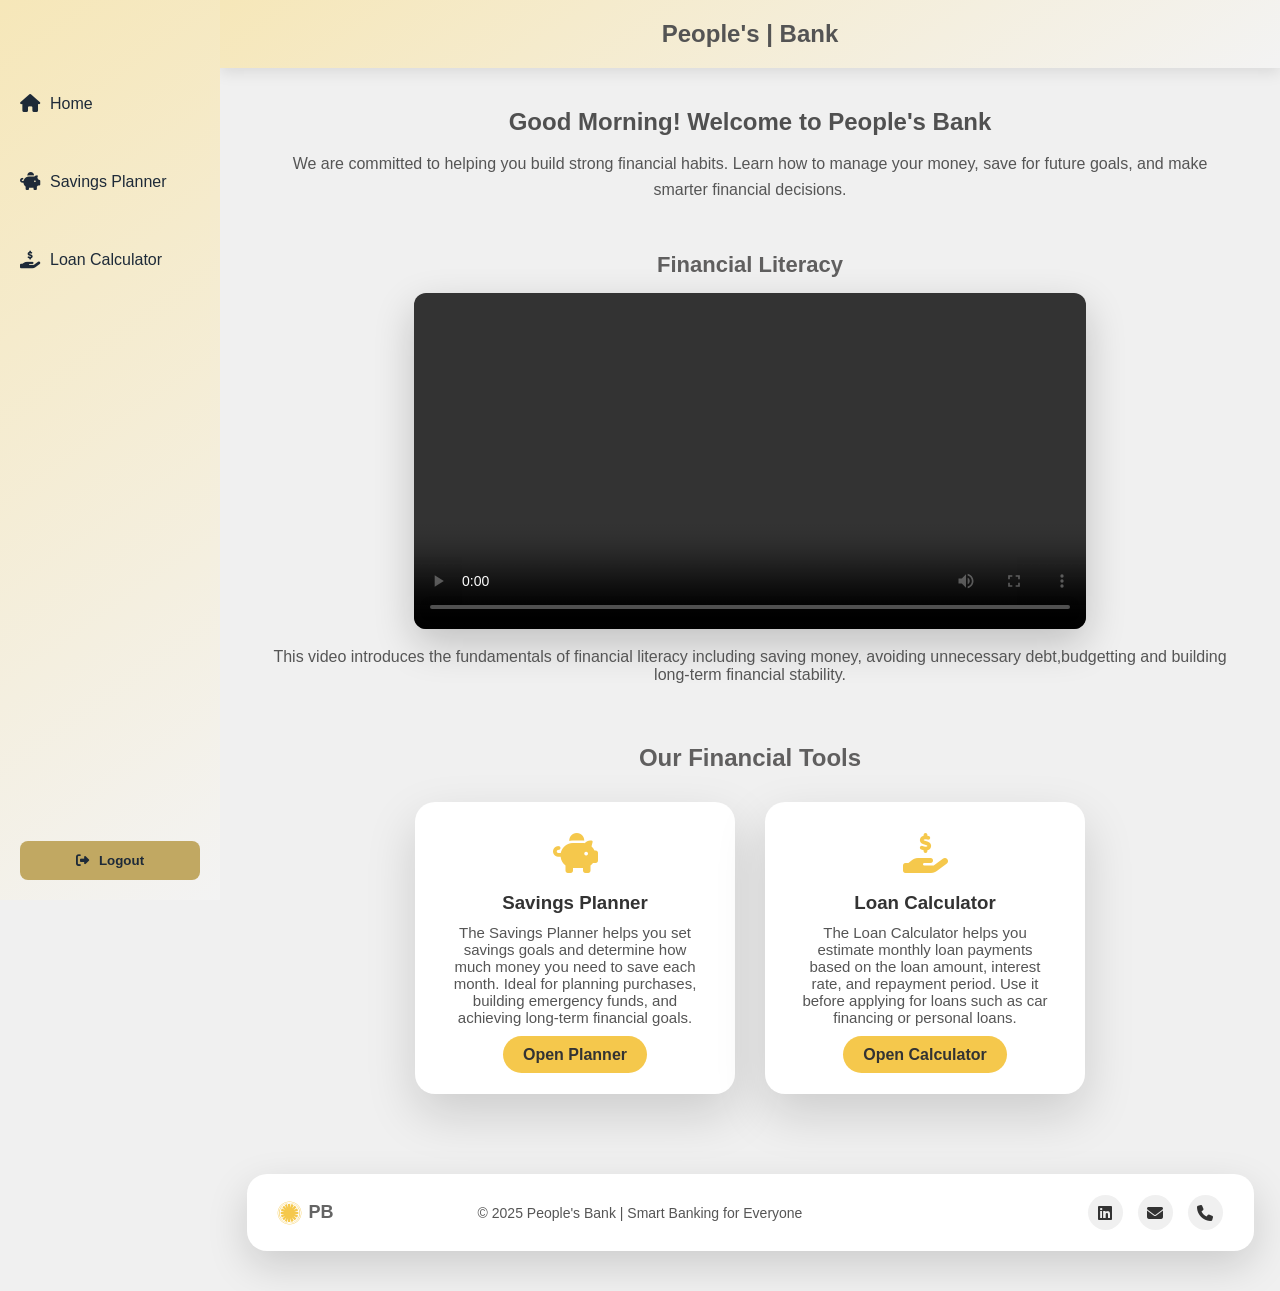
==== dashboard1.html @ 2eb97a6f "Added the welcome page of the system" ====
<!DOCTYPE html>
<html lang="en">

<head>
<meta charset="UTF-8">
<meta name="viewport" content="width=device-width, initial-scale=1.0">
<title>People's Bank Dashboard</title>

<!-- Font Awesome -->
<link rel="stylesheet" href="https://cdnjs.cloudflare.com/ajax/libs/font-awesome/6.5.0/css/all.min.css">

<!-- External CSS -->
<link rel="stylesheet" href="styles/dashboard.css">
</head>

<body>

<!-- FIXED MENU BUTTON -->
<button id="menuToggle" class="menu-btn">
    <i class="fa-solid fa-bars"></i>
</button>

<!-- SIDEBAR -->
<aside class="sidebar" id="sidebar">
    <nav class="sidebar-nav">
        <a href="dashboard1.html">
            <i class="fa-solid fa-house"></i> Home
        </a>
        <a href="savings.html">
            <i class="fa-solid fa-piggy-bank"></i> Savings Planner
        </a>
        <a href="loan.html">
            <i class="fa-solid fa-hand-holding-dollar"></i> Loan Calculator
        </a>
    </nav>

    <!-- LOGOUT BUTTON -->
    <div class="logout-container">
        <button id="logoutBtn">
            <i class="fa-solid fa-right-from-bracket"></i> Logout
        </button>
    </div>
</aside>

<!-- MAIN DASHBOARD CONTENT -->
<div class="dashboard-main">

    <!-- HEADER -->
    <header class="topbar">
        <div class="logo">
          
        </div>
        <h2 class="dashboard-title">People's | Bank</h2>
    </header>

    <main class="dashboard-container">

        <!-- WELCOME SECTION -->
        <section class="welcome-section">
            <h1 id="welcomeMessage">Welcome to People's Bank</h1>
            <p>
                We are committed to helping you build strong financial habits.
                Learn how to manage your money, save for future goals,
                and make smarter financial decisions.
            </p>
        </section>

        <!-- VIDEO SECTION -->
        <section class="video-section">
            <h2>Financial Literacy</h2>
            <div class="video-container">
            <video controls width="100%">
            <source src="The-Number-One-Rule-of-Money.mp4" type="video/mp4">
                Your browser does not support the video tag.
            </video>
            </div>
            <div class="video-description">
                <p>
                    This video introduces the fundamentals of financial literacy including
                    saving money, avoiding unnecessary debt,budgetting and building
                    long-term financial stability.
                </p>
            </div>
        </section>

        <!-- TOOL CARDS SECTION -->
        <section class="tools-section">
            <h2>Our Financial Tools</h2>
            <div class="tools-cards">

                <!-- SAVINGS CARD -->
                <div class="tool-card">
                    <div class="tool-icon">
                        <i class="fa-solid fa-piggy-bank"></i>
                    </div>
                    <h3>Savings Planner</h3>
                    <p>
                        The Savings Planner helps you set savings goals and determine
                        how much money you need to save each month. Ideal for planning purchases,
                        building emergency funds, and achieving long-term financial goals.
                    </p>
                    <a href="savings.html" class="tool-btn">Open Planner</a>
                </div>

                <!-- LOAN CARD -->
                <div class="tool-card">
                    <div class="tool-icon">
                        <i class="fa-solid fa-hand-holding-dollar"></i>
                    </div>
                    <h3>Loan Calculator</h3>
                    <p>
                        The Loan Calculator helps you estimate monthly loan payments
                        based on the loan amount, interest rate, and repayment period.
                        Use it before applying for loans such as car financing or personal loans.
                    </p>
                    <a href="loan.html" class="tool-btn">Open Calculator</a>
                </div>

            </div>
        </section>

    </main>

<footer class="footer-card">

    <div class="footer-content">

        <!-- LEFT -->
        <div class="footer-left">
            <i class="fa-brands fa-first-order-alt"></i>
            <span>PB</span>
        </div>

        <!-- CENTER -->
        <div class="footer-center">
            <p>© 2025 People's Bank | Smart Banking for Everyone</p>
        </div>

        <!-- RIGHT -->
        <div class="footer-right">

            <a href="#" class="icon">
                <i class="fa-brands fa-linkedin"></i>
            </a>

            <a href="#" class="icon">
                <i class="fa-solid fa-envelope"></i>
            </a>

            <a href="#" class="icon">
                <i class="fa-solid fa-phone"></i>
            </a>

        </div>

    </div>

</footer>

<!-- JS -->
<script src="scripts/dashboard.js"></script>
</body>
</html>
---- styles/dashboard.css ----
/* Reset & Base */
* {
    margin: 0;
    padding: 0;
    box-sizing: border-box;
    font-family: 'Segoe UI', Tahoma, Geneva, Verdana, sans-serif;
}

body {
    display: flex;
    min-height: 100vh;
    background: #f0f0f0; /* your preferred body background */
    color: #333;
}

/* ============================= */
/* SIDEBAR LOGOUT BUTTON */
/* ============================= */
.sidebar {
    position: fixed;
    left: 0;
    top: 0;
    width: 220px;
    height: 100%;
    background: linear-gradient(145deg, #f6e7b9, #f3f3f3); /* matches dashboard topbar */
    color: #1e2a38;
    padding-top: 50px;
    display: flex;
    flex-direction: column;
    justify-content: space-between;
    transition: transform 0.3s ease;
    z-index: 1000;
}

.sidebar-nav a {
    display: flex;
    align-items: center;
    padding: 15px 20px;
    color: #1e2a38;
    text-decoration: none;
    font-weight: 500;
    transition: background 0.3s, color 0.3s;
    margin-top:30px;
    margin-bottom:30px;
}

.sidebar-nav a i {
    margin-right: 10px;
    font-size: 18px;
}

.sidebar-nav a:hover {
    background-color: #f5c84c; /* gold hover to match tool cards */
    color: #1e2a38;
    border-radius: 8px;
}

/* Logout button container */
.logout-container {
    padding: 20px;
    text-align: center;
}

/* Logout button styling */
#logoutBtn {
    width: 100%;
    background-color: #c1a862;; /* matches tool buttons */
    color: #1e2a38;
    border: none;
    padding: 12px 0;
    border-radius: 8px;
    font-weight: bold;
    cursor: pointer;
    display: flex;
    align-items: center;
    justify-content: center;
    gap: 10px;
    transition: background 0.3s;
}

#logoutBtn:hover {
    background:#646464;
    color:#fff;
}

/* Menu Button */
.menu-btn {
    position: fixed;
    top: 15px;
    left: 15px;
    background:#646464;
    color: #fff;
    border: none;
    padding: 10px 12px;
    border-radius: 5px;
    cursor: pointer;
    z-index: 1100;
    display: none; /* show only on mobile */
}

.menu-btn i {
    font-size: 18px;
}

/* Dashboard Main Content */
.dashboard-main {
    margin-left: 220px;
    width: calc(100% - 220px);
    transition: margin-left 0.3s ease;
}

/* Topbar/Header */
.topbar {
    background: linear-gradient(145deg, #f6e7b9, #f3f3f3); /* your preferred gradient */
    padding: 20px;
    display: flex;
    align-items: center;
    justify-content: center;
    box-shadow: 0 4px 15px rgba(0,0,0,0.1);
    position: relative;
}

.topbar .logo {
    position: absolute;
    left: 25px;
    display: flex;
    align-items: center;
    gap: 8px;
    font-weight: 700;
}


.topbar .dashboard-title {
    font-size: 24px;
    color: #545454;
}

/* Main Content */
.dashboard-container {
    max-width: 1000px;
    margin: auto;
    padding: 40px 20px;
}

/* Welcome Section */
.welcome-section {
    text-align: center;
    margin-bottom: 50px;
}

.welcome-section h1 {
    margin-bottom: 15px;
    color: #505050;
}

.welcome-section p {
    font-size: 16px;
    line-height: 1.6;
    color: #555;
}

/* Video Section */
.video-section {
    text-align: center;
    margin-bottom: 60px;
}

.video-section h2 {
    font-size: 22px;
    margin-bottom: 15px;
    color: #605f5f;
}

.video-container video {
    width: 70%;
    height: 100%;
    border-radius: 12px;
    box-shadow: 0 15px 40px rgba(0,0,0,0.2);
}


.video-description {
    margin-top: 15px;
    color: #555;
}

/* Tool Cards */
.tools-section {
    text-align: center;
}

.tools-section h2 {
    margin-bottom: 30px;
    color: #605f5f;
}

.tools-cards {
    display: flex;
    gap: 30px;
    flex-wrap: wrap;
    justify-content: center;
}

.tool-card {
    background: white;
    width: 320px;
    padding: 30px;
    border-radius: 20px;
    box-shadow: 0 20px 50px rgba(0,0,0,0.15);
    transition: 0.3s;
}

.tool-card:hover {
    transform: translateY(-8px);
    box-shadow: 0 25px 60px rgba(0,0,0,0.2);
}

.tool-icon {
    font-size: 40px;
    color: #f5c84c;
    margin-bottom: 15px;
}

.tool-card h3 {
    margin-bottom: 10px;
    color: #333;
}

.tool-card p {
    font-size: 15px;
    color: #555;
    margin-bottom: 20px;
}

.tool-btn {
    background: #f5c84c;
    padding: 10px 20px;
    border-radius: 20px;
    text-decoration: none;
    color: #333;
    font-weight: 600;
    transition: 0.3s;
}

.tool-btn:hover {
    background: #e4b63d;
}


/* ================= FOOTER CARD ================= */

.footer-card {

    width: 95%;
    max-width: 1100px;

    background: #fff; /* white background */

    margin: 40px auto;
    padding: 20px 30px;

    border-radius: 20px;

    box-shadow: 0 15px 40px rgba(0,0,0,0.15);

}

/* FLEX CONTAINER */

.footer-content {
     display:flex;
    align-items: center;
    justify-content: space-between;
    padding: 1px;
}

/* LEFT */
.footer-left {
    display: flex;
    align-items: center;
    gap: 8px;
    font-weight: 700;
}

.footer-left i {
    font-size: 24px;
    color: #f5c84c;
}

.footer-left span {
    font-size: 18px;
    color: #646464;
}

/* CENTER */
.footer-center {
    position: absolute;
    left: 50%;
    transform: translateX(-50%);
    text-align: center;
    font-size: 14px;
    color: #555;
}

/* RIGHT */
.footer-right {
    display: flex;
    gap: 15px;
}

/* LOGO */

.footer-logo {

    display: flex;
    align-items: center;
    gap: 8px;

    font-weight: 700;
}

.footer-logo i {

    font-size: 24px;
    color: #f5c84c;
}

.footer-logo span {

    font-size: 18px;
    color: #646464;
}

/* TEXT */

.footer-text {

    text-align: center;
    flex: 1;

    font-size: 14px;
    color: #555;
}

/* ICONS */

.footer-icons {

    display: flex;
    gap: 15px;
}

/* ICON STYLE */

.icon {

    width: 35px;
    height: 35px;

    display: flex;
    align-items: center;
    justify-content: center;

    border-radius: 50%;

    background: #f0f0f0;
    color: #333;

    transition: 0.3s;
    text-decoration: none;
}

/* HOVER EFFECTS */

.icon:hover {
    background: #f5c84c;
    color: #000;
    transform: translateY(-3px);
}


/* Mobile Responsiveness */
@media(max-width: 768px) {
    .tools-cards {
        flex-direction: column;
        align-items: center;
    }

    .video-container iframe {
        height: 250px;
    }
}

@media screen and (max-width: 992px) {
    .sidebar {
        transform: translateX(-100%);
    }

    .sidebar.active {
        transform: translateX(0);
    }

    .dashboard-main {
        margin-left: 0;
        width: 100%;
    }

    .menu-btn {
        display: block;
    }
}

/* ========================= */
/* TABLET RESPONSIVENESS */
/* ========================= */

@media (max-width:1024px){

.dashboard-container{
padding:30px 20px;
}

.tool-card{
width:280px;
}

.video-container iframe{
height:360px;
}

.topbar .dashboard-title{
font-size:22px;
}

}

/* ========================= */
/* SMALL MOBILE */
/* ========================= */

@media(max-width:480px){

.topbar .dashboard-title{
font-size:18px;
}

.welcome-section h1{
font-size:22px;
}

.video-container iframe{
height:200px;
}

.tool-card{
padding:25px;
}

.tool-icon{
font-size:32px;
}

.tool-card h3{
font-size:18px;
}

.tool-card p{
font-size:14px;
}

.tool-btn{
padding:8px 18px;
font-size:14px;
}

.menu-btn{
top:12px;
left:12px;
padding:8px 10px;
}

}
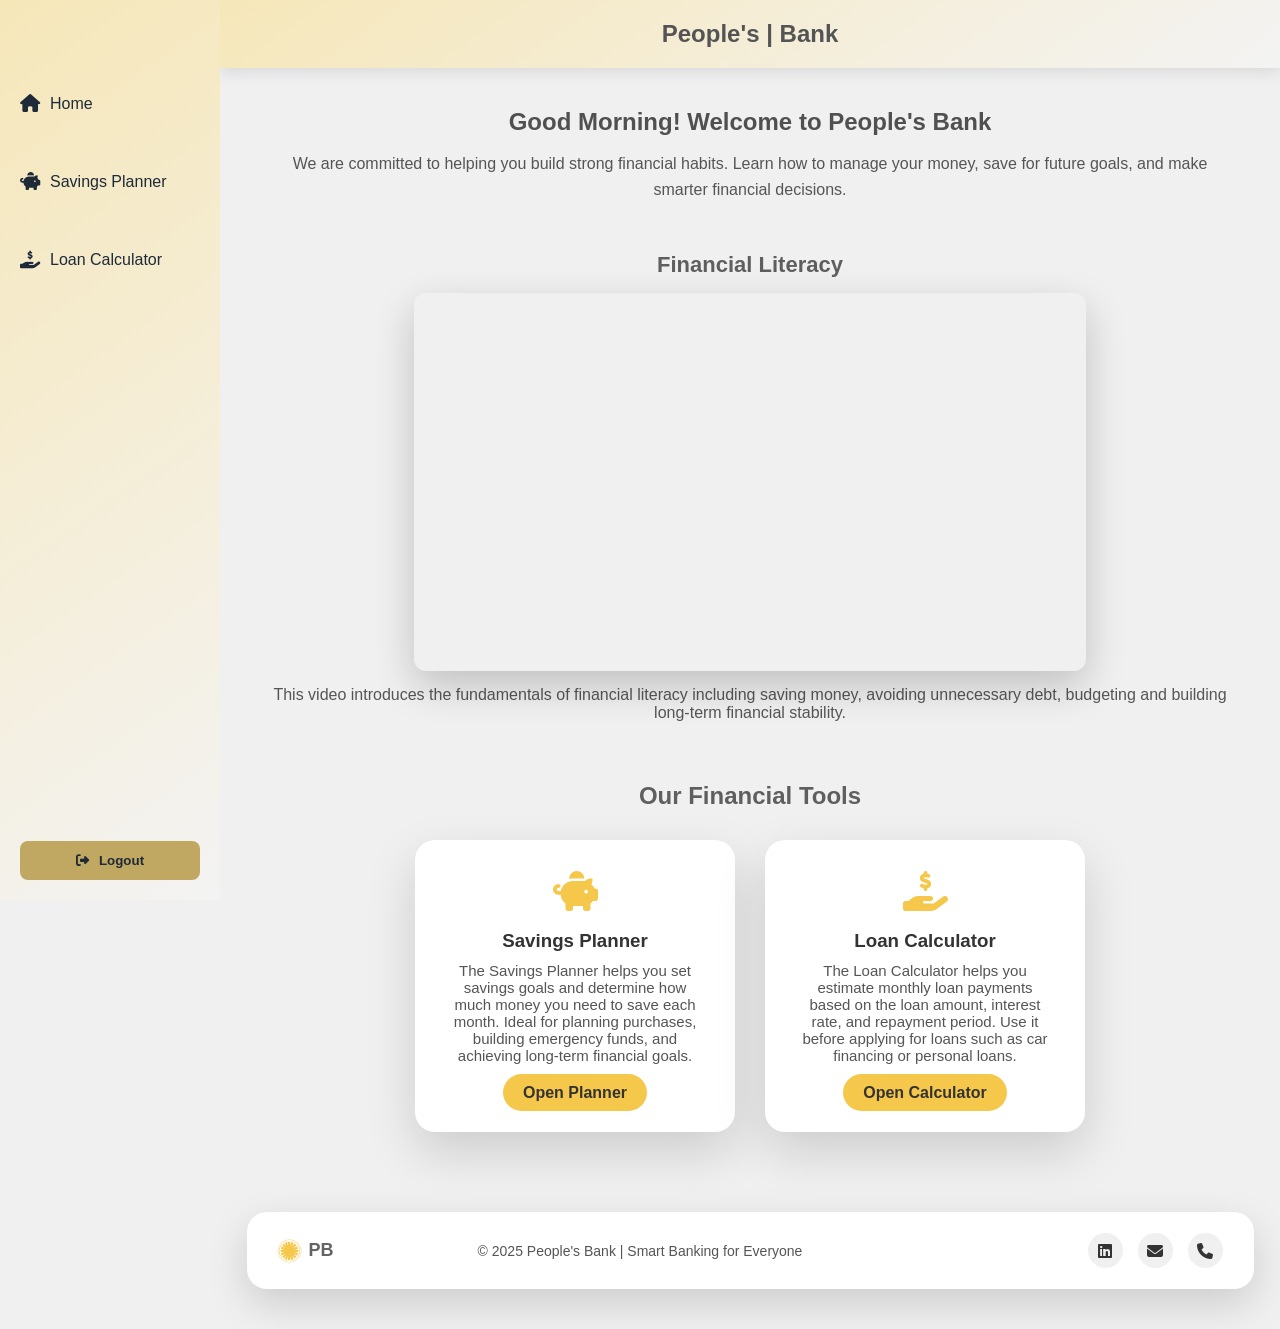
==== commit cf7e6a2f: "Updated video access via YouTube link" ====
--- a/dashboard1.html
+++ b/dashboard1.html
@@ -67,22 +67,26 @@
 
         <!-- VIDEO SECTION -->
         <section class="video-section">
-            <h2>Financial Literacy</h2>
-            <div class="video-container">
-            <video controls width="100%">
-            <source src="The-Number-One-Rule-of-Money.mp4" type="video/mp4">
-                Your browser does not support the video tag.
-            </video>
-            </div>
-            <div class="video-description">
-                <p>
-                    This video introduces the fundamentals of financial literacy including
-                    saving money, avoiding unnecessary debt,budgetting and building
-                    long-term financial stability.
-                </p>
-            </div>
+    <h2>Financial Literacy</h2>
+
+    <div class="video-container">
+        <iframe 
+            src="https://www.youtube.com/embed/3DoV0tFACaFwaW5E" 
+            title="Financial Literacy Video"
+            frameborder="0"
+            allow="accelerometer; autoplay; clipboard-write; encrypted-media; gyroscope; picture-in-picture"
+            allowfullscreen>
+        </iframe>
+    </div>
+
+    <div class="video-description">
+        <p>
+            This video introduces the fundamentals of financial literacy including
+            saving money, avoiding unnecessary debt, budgeting and building
+            long-term financial stability.
+        </p>
+    </div>
         </section>
-
         <!-- TOOL CARDS SECTION -->
         <section class="tools-section">
             <h2>Our Financial Tools</h2>
@@ -160,4 +164,6 @@
 <!-- JS -->
 <script src="scripts/dashboard.js"></script>
 </body>
-</html>+</html>
+
+
--- a/styles/dashboard.css
+++ b/styles/dashboard.css
@@ -170,14 +170,32 @@
     margin-bottom: 15px;
     color: #605f5f;
 }
-
-.video-container video {
-    width: 70%;
+/* NEW YOUTUBE RESPONSIVE CONTAINER */
+.video-container {
+    position: relative;
+    width: 70%; /* keeps your original look */
+    margin: auto;
+    padding-bottom: 39.375%; /* 16:9 ratio for 70% width */
+    height: 0;
+    overflow: hidden;
+    border-radius: 12px;
+    box-shadow: 0 15px 40px rgba(0,0,0,0.2);
+}
+
+.video-container iframe {
+    position: absolute;
+    top: 0;
+    left: 0;
+    width: 100%;
     height: 100%;
     border-radius: 12px;
-    box-shadow: 0 15px 40px rgba(0,0,0,0.2);
-}
-
+}
+@media (max-width: 768px) {
+    .video-container {
+        width: 100%;
+        padding-bottom: 56.25%; /* full width 16:9 */
+    }
+}
 
 .video-description {
     margin-top: 15px;
@@ -479,4 +497,4 @@
 padding:8px 10px;
 }
 
-}+}
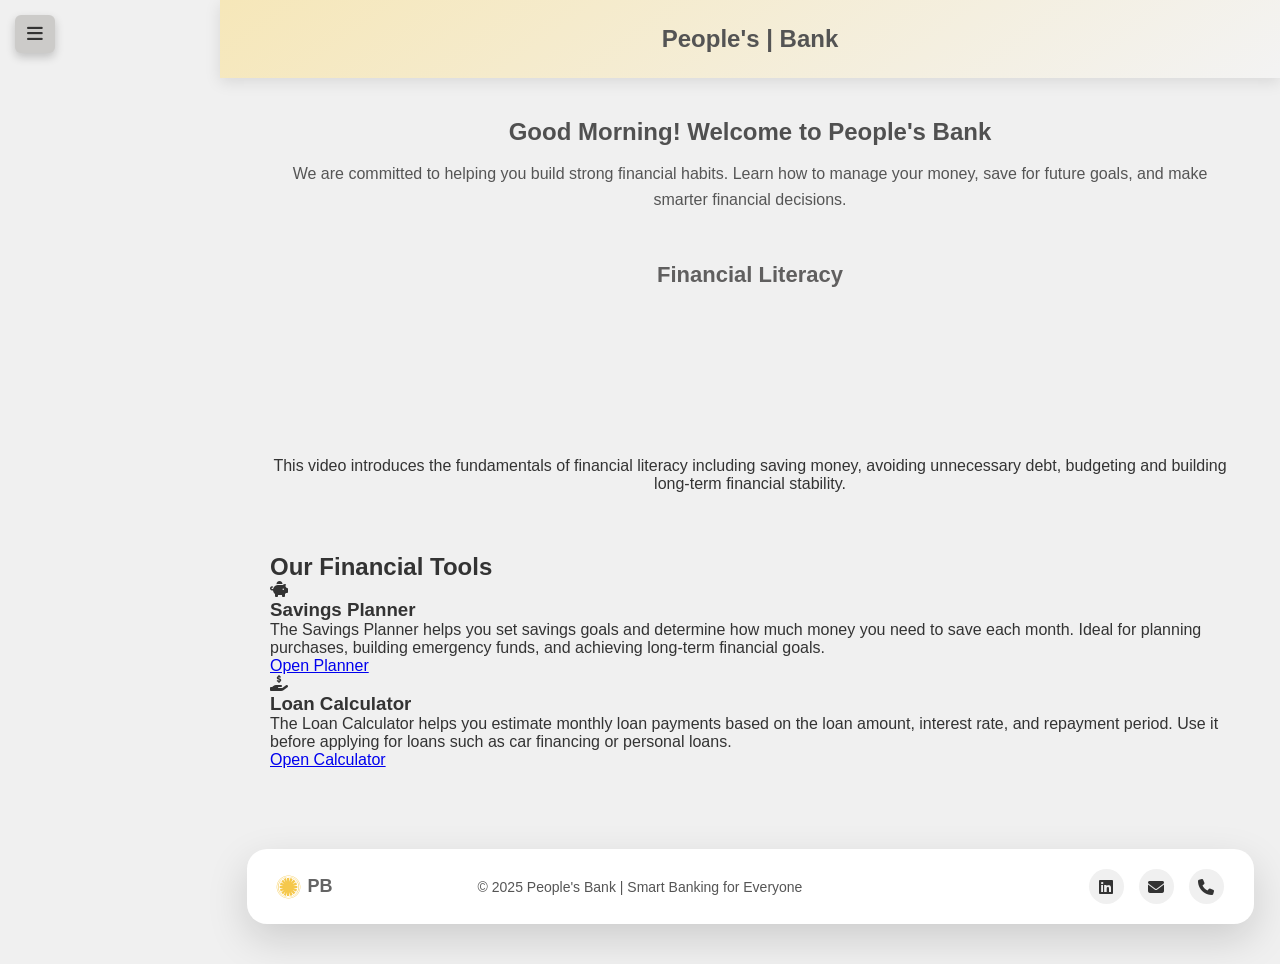
==== commit a46d184b: "Add external CSS link for shared layout" ====
--- a/dashboard1.html
+++ b/dashboard1.html
@@ -10,6 +10,7 @@
 <link rel="stylesheet" href="https://cdnjs.cloudflare.com/ajax/libs/font-awesome/6.5.0/css/all.min.css">
 
 <!-- External CSS -->
+<link rel="stylesheet" href="styles/shared-layout.css">   
 <link rel="stylesheet" href="styles/dashboard.css">
 </head>
 
@@ -71,11 +72,11 @@
 
     <div class="video-container">
         <iframe 
-            src="https://www.youtube.com/embed/3DoV0tFACaFwaW5E" 
-            title="Financial Literacy Video"
-            frameborder="0"
-            allow="accelerometer; autoplay; clipboard-write; encrypted-media; gyroscope; picture-in-picture"
-            allowfullscreen>
+    src="https://www.youtube.com/embed/VgfYjm3wVBE" 
+    title="Financial Literacy Video"
+    frameborder="0"
+    allow="accelerometer; autoplay; clipboard-write; encrypted-media; gyroscope; picture-in-picture"
+    allowfullscreen>
         </iframe>
     </div>
 
--- a/styles/shared-layout.css
+++ b/styles/shared-layout.css
@@ -0,0 +1,443 @@
+/* ==========================================
+   GLOBAL LAYOUT COMPONENTS
+   Reusable Across All Pages
+========================================== */
+
+:root{
+    --gold:#c1a862;
+    --gold-light:#f6e7b9;
+    --grey-light:#f3f3f3;
+    --grey:#646464;
+    --dark:#1e2a38;
+}
+
+/* ================= HEADER ================= */
+
+header{
+    position:relative;
+    width:100%;
+    background:linear-gradient(145deg,var(--gold-light),var(--grey-light));
+    padding:25px;
+    text-align:center;
+    box-shadow:0 4px 15px rgba(0,0,0,0.1);
+    z-index:1;
+}
+
+header h1{
+    color:var(--grey);
+    font-weight:600;
+    margin-top:25px;
+}
+
+/* ================= MENU BUTTON ================= */
+
+.menu-btn{
+    position:fixed;
+    top:15px;
+    left:15px;
+
+    background:#cccbc9;
+    color:#333;
+
+    border:none;
+    padding:10px 12px;
+
+    border-radius:6px;
+    cursor:pointer;
+
+    z-index:2000;
+
+    box-shadow:0 4px 10px rgba(0,0,0,0.2);
+
+    display:block;
+}
+
+.menu-btn i{
+    font-size:18px;
+}
+
+/* ================= LOGO ================= */
+
+.logo{
+    position:absolute;
+
+    right:25px;
+    top:18px;
+
+    display:flex;
+    align-items:center;
+    gap:8px;
+
+    font-weight:700;
+    cursor:pointer;
+}
+
+.logo i{
+    font-size:26px;
+    color:#f5c84c;
+}
+
+.logo span{
+    font-size:20px;
+    color:#646464;
+    letter-spacing:1px;
+}
+
+/* ================= SIDEBAR ================= */
+
+.sidebar{
+    position:fixed;
+
+    left:0;
+    top:0;
+
+    width:220px;
+    height:100%;
+
+    background:linear-gradient(
+        145deg,
+        var(--gold-light),
+        var(--grey-light)
+    );
+
+    color:var(--dark);
+
+    padding-top:50px;
+
+    display:flex;
+    flex-direction:column;
+    justify-content:space-between;
+
+    transform:translateX(-100%);
+
+    transition:transform 0.3s ease;
+
+    z-index:1000;
+}
+
+.sidebar.active{
+    transform:translateX(0);
+}
+
+/* ================= SIDEBAR LINKS ================= */
+
+.sidebar-nav a{
+    display:flex;
+    align-items:center;
+
+    padding:15px 20px;
+
+    color:var(--dark);
+
+    text-decoration:none;
+    font-weight:500;
+
+    margin-top:30px;
+    margin-bottom:30px;
+
+    transition:
+        background 0.3s,
+        color 0.3s;
+}
+
+.sidebar-nav a i{
+    margin-right:10px;
+    font-size:18px;
+}
+
+.sidebar-nav a:hover{
+    background:#cfcfcd;
+    color:var(--dark);
+    border-radius:8px;
+}
+
+/* ================= LOGOUT SECTION ================= */
+
+.logout-container{
+    padding:20px;
+    text-align:center;
+}
+
+#logoutBtn{
+    width:100%;
+
+    background:var(--gold);
+    color:var(--dark);
+
+    border:none;
+    padding:12px 0;
+
+    border-radius:8px;
+
+    font-weight:bold;
+    cursor:pointer;
+
+    display:flex;
+    align-items:center;
+    justify-content:center;
+    gap:10px;
+
+    transition:0.3s;
+}
+
+#logoutBtn:hover{
+    background:#999793;
+    color:#fff;
+}
+
+/* ==========================================
+   FOOTER
+========================================== */
+
+.footer-card{
+    width:95%;
+    max-width:1100px;
+
+    background:#fff;
+
+    margin:40px auto;
+    padding:20px 30px;
+
+    border-radius:20px;
+
+    box-shadow:0 15px 40px rgba(0,0,0,0.15);
+}
+
+/* Footer Layout */
+
+.footer-content{
+    display:flex;
+    align-items:center;
+    justify-content:space-between;
+}
+
+/* Left Section */
+
+.footer-left{
+    display:flex;
+    align-items:center;
+    gap:8px;
+
+    font-weight:700;
+}
+
+.footer-left i{
+    font-size:24px;
+    color:#f5c84c;
+}
+
+.footer-left span{
+    font-size:18px;
+    color:#646464;
+}
+
+/* Center Section */
+
+.footer-center{
+    position:absolute;
+
+    left:50%;
+    transform:translateX(-50%);
+
+    text-align:center;
+
+    font-size:14px;
+    color:#555;
+}
+
+/* Right Section */
+
+.footer-right{
+    display:flex;
+    gap:15px;
+}
+
+/* Optional Logo Variant */
+
+.footer-logo{
+    display:flex;
+    align-items:center;
+    gap:8px;
+
+    font-weight:700;
+}
+
+.footer-logo i{
+    font-size:24px;
+    color:#f5c84c;
+}
+
+.footer-logo span{
+    font-size:18px;
+    color:#646464;
+}
+
+/* Optional Text Variant */
+
+.footer-text{
+    text-align:center;
+    flex:1;
+
+    font-size:14px;
+    color:#555;
+}
+
+/* Social Icons */
+
+.footer-icons{
+    display:flex;
+    gap:15px;
+}
+
+.icon{
+    width:35px;
+    height:35px;
+
+    display:flex;
+    align-items:center;
+    justify-content:center;
+
+    border-radius:50%;
+
+    background:#f0f0f0;
+    color:#333;
+
+    text-decoration:none;
+
+    transition:0.3s;
+}
+
+.icon:hover{
+    background:#f5c84c;
+    color:#000;
+
+    transform:translateY(-3px);
+}
+
+
+/* ================= TABLET ================= */
+
+@media(max-width:1024px){
+
+    .sidebar{
+        width:220px;
+    }
+
+    .logo span{
+        font-size:18px;
+    }
+     .footer-card{
+        width:95%;
+        padding:18px 20px;
+    }
+
+    .footer-left i{
+        font-size:22px;
+    }
+
+    .footer-left span{
+        font-size:16px;
+    }
+
+    .footer-center{
+        font-size:13px;
+    }
+
+    .footer-right{
+        gap:12px;
+    }
+
+    .icon{
+        width:32px;
+        height:32px;
+        font-size:14px;
+    }
+}
+
+/* ================= MOBILE ================= */
+
+@media(max-width:768px){
+
+    header{
+        padding:20px;
+    }
+
+    header h1{
+        font-size:22px;
+    }
+
+    .logo{
+        right:15px;
+        top:15px;
+    }
+
+    .logo span{
+        font-size:16px;
+    }
+
+    .logo i{
+        font-size:22px;
+    }
+
+    .sidebar{
+        width:220px;
+    }
+    .footer-content{
+        flex-direction:column;
+        align-items:center;
+        gap:15px;
+        position:relative;
+    }
+
+    .footer-center{
+        position:static;
+        transform:none;
+        text-align:center;
+    }
+
+    .footer-left{
+        justify-content:center;
+    }
+
+    .footer-right{
+        justify-content:center;
+    }
+
+    .footer-card{
+        padding:15px;
+    }
+}
+
+/* ================= SMALL MOBILE ================= */
+
+@media(max-width:480px){
+
+    .logo span{
+        display:none;
+    }
+
+    .menu-btn{
+        padding:8px 10px;
+    }
+
+    .menu-btn i{
+        font-size:16px;
+    }
+        .footer-left span{
+        font-size:15px;
+    }
+
+    .footer-center{
+        font-size:12px;
+    }
+
+    .icon{
+        width:30px;
+        height:30px;
+        font-size:13px;
+    }
+
+    .footer-card{
+        border-radius:15px;
+    }
+}
--- a/styles/dashboard.css
+++ b/styles/dashboard.css
@@ -1,500 +1,63 @@
 /* Reset & Base */
-* {
-    margin: 0;
-    padding: 0;
-    box-sizing: border-box;
-    font-family: 'Segoe UI', Tahoma, Geneva, Verdana, sans-serif;
+*{
+    margin:0;
+    padding:0;
+    box-sizing:border-box;
+    font-family:'Segoe UI',Tahoma,Geneva,Verdana,sans-serif;
 }
 
-body {
-    display: flex;
-    min-height: 100vh;
-    background: #f0f0f0; /* your preferred body background */
-    color: #333;
-}
-
-/* ============================= */
-/* SIDEBAR LOGOUT BUTTON */
-/* ============================= */
-.sidebar {
-    position: fixed;
-    left: 0;
-    top: 0;
-    width: 220px;
-    height: 100%;
-    background: linear-gradient(145deg, #f6e7b9, #f3f3f3); /* matches dashboard topbar */
-    color: #1e2a38;
-    padding-top: 50px;
-    display: flex;
-    flex-direction: column;
-    justify-content: space-between;
-    transition: transform 0.3s ease;
-    z-index: 1000;
-}
-
-.sidebar-nav a {
-    display: flex;
-    align-items: center;
-    padding: 15px 20px;
-    color: #1e2a38;
-    text-decoration: none;
-    font-weight: 500;
-    transition: background 0.3s, color 0.3s;
-    margin-top:30px;
-    margin-bottom:30px;
-}
-
-.sidebar-nav a i {
-    margin-right: 10px;
-    font-size: 18px;
-}
-
-.sidebar-nav a:hover {
-    background-color: #f5c84c; /* gold hover to match tool cards */
-    color: #1e2a38;
-    border-radius: 8px;
-}
-
-/* Logout button container */
-.logout-container {
-    padding: 20px;
-    text-align: center;
-}
-
-/* Logout button styling */
-#logoutBtn {
-    width: 100%;
-    background-color: #c1a862;; /* matches tool buttons */
-    color: #1e2a38;
-    border: none;
-    padding: 12px 0;
-    border-radius: 8px;
-    font-weight: bold;
-    cursor: pointer;
-    display: flex;
-    align-items: center;
-    justify-content: center;
-    gap: 10px;
-    transition: background 0.3s;
-}
-
-#logoutBtn:hover {
-    background:#646464;
-    color:#fff;
-}
-
-/* Menu Button */
-.menu-btn {
-    position: fixed;
-    top: 15px;
-    left: 15px;
-    background:#646464;
-    color: #fff;
-    border: none;
-    padding: 10px 12px;
-    border-radius: 5px;
-    cursor: pointer;
-    z-index: 1100;
-    display: none; /* show only on mobile */
-}
-
-.menu-btn i {
-    font-size: 18px;
+body{
+    display:flex;
+    min-height:100vh;
+    background:#f0f0f0;
+    color:#333;
 }
 
 /* Dashboard Main Content */
-.dashboard-main {
-    margin-left: 220px;
-    width: calc(100% - 220px);
-    transition: margin-left 0.3s ease;
+.dashboard-main{
+    margin-left:220px;
+    width:calc(100% - 220px);
+    transition:margin-left 0.3s ease;
 }
 
-/* Topbar/Header */
-.topbar {
-    background: linear-gradient(145deg, #f6e7b9, #f3f3f3); /* your preferred gradient */
-    padding: 20px;
-    display: flex;
-    align-items: center;
-    justify-content: center;
-    box-shadow: 0 4px 15px rgba(0,0,0,0.1);
-    position: relative;
-}
-
-.topbar .logo {
-    position: absolute;
-    left: 25px;
-    display: flex;
-    align-items: center;
-    gap: 8px;
-    font-weight: 700;
-}
-
-
-.topbar .dashboard-title {
-    font-size: 24px;
-    color: #545454;
+/* Dashboard Title */
+.topbar .dashboard-title{
+    font-size:24px;
+    color:#545454;
 }
 
 /* Main Content */
-.dashboard-container {
-    max-width: 1000px;
-    margin: auto;
-    padding: 40px 20px;
+.dashboard-container{
+    max-width:1000px;
+    margin:auto;
+    padding:40px 20px;
 }
 
 /* Welcome Section */
-.welcome-section {
-    text-align: center;
-    margin-bottom: 50px;
+.welcome-section{
+    text-align:center;
+    margin-bottom:50px;
 }
 
-.welcome-section h1 {
-    margin-bottom: 15px;
-    color: #505050;
+.welcome-section h1{
+    margin-bottom:15px;
+    color:#505050;
 }
 
-.welcome-section p {
-    font-size: 16px;
-    line-height: 1.6;
-    color: #555;
+.welcome-section p{
+    font-size:16px;
+    line-height:1.6;
+    color:#555;
 }
 
 /* Video Section */
-.video-section {
-    text-align: center;
-    margin-bottom: 60px;
+.video-section{
+    text-align:center;
+    margin-bottom:60px;
 }
 
-.video-section h2 {
-    font-size: 22px;
-    margin-bottom: 15px;
-    color: #605f5f;
+.video-section h2{
+    font-size:22px;
+    margin-bottom:15px;
+    color:#605f5f;
 }
-/* NEW YOUTUBE RESPONSIVE CONTAINER */
-.video-container {
-    position: relative;
-    width: 70%; /* keeps your original look */
-    margin: auto;
-    padding-bottom: 39.375%; /* 16:9 ratio for 70% width */
-    height: 0;
-    overflow: hidden;
-    border-radius: 12px;
-    box-shadow: 0 15px 40px rgba(0,0,0,0.2);
-}
-
-.video-container iframe {
-    position: absolute;
-    top: 0;
-    left: 0;
-    width: 100%;
-    height: 100%;
-    border-radius: 12px;
-}
-@media (max-width: 768px) {
-    .video-container {
-        width: 100%;
-        padding-bottom: 56.25%; /* full width 16:9 */
-    }
-}
-
-.video-description {
-    margin-top: 15px;
-    color: #555;
-}
-
-/* Tool Cards */
-.tools-section {
-    text-align: center;
-}
-
-.tools-section h2 {
-    margin-bottom: 30px;
-    color: #605f5f;
-}
-
-.tools-cards {
-    display: flex;
-    gap: 30px;
-    flex-wrap: wrap;
-    justify-content: center;
-}
-
-.tool-card {
-    background: white;
-    width: 320px;
-    padding: 30px;
-    border-radius: 20px;
-    box-shadow: 0 20px 50px rgba(0,0,0,0.15);
-    transition: 0.3s;
-}
-
-.tool-card:hover {
-    transform: translateY(-8px);
-    box-shadow: 0 25px 60px rgba(0,0,0,0.2);
-}
-
-.tool-icon {
-    font-size: 40px;
-    color: #f5c84c;
-    margin-bottom: 15px;
-}
-
-.tool-card h3 {
-    margin-bottom: 10px;
-    color: #333;
-}
-
-.tool-card p {
-    font-size: 15px;
-    color: #555;
-    margin-bottom: 20px;
-}
-
-.tool-btn {
-    background: #f5c84c;
-    padding: 10px 20px;
-    border-radius: 20px;
-    text-decoration: none;
-    color: #333;
-    font-weight: 600;
-    transition: 0.3s;
-}
-
-.tool-btn:hover {
-    background: #e4b63d;
-}
-
-
-/* ================= FOOTER CARD ================= */
-
-.footer-card {
-
-    width: 95%;
-    max-width: 1100px;
-
-    background: #fff; /* white background */
-
-    margin: 40px auto;
-    padding: 20px 30px;
-
-    border-radius: 20px;
-
-    box-shadow: 0 15px 40px rgba(0,0,0,0.15);
-
-}
-
-/* FLEX CONTAINER */
-
-.footer-content {
-     display:flex;
-    align-items: center;
-    justify-content: space-between;
-    padding: 1px;
-}
-
-/* LEFT */
-.footer-left {
-    display: flex;
-    align-items: center;
-    gap: 8px;
-    font-weight: 700;
-}
-
-.footer-left i {
-    font-size: 24px;
-    color: #f5c84c;
-}
-
-.footer-left span {
-    font-size: 18px;
-    color: #646464;
-}
-
-/* CENTER */
-.footer-center {
-    position: absolute;
-    left: 50%;
-    transform: translateX(-50%);
-    text-align: center;
-    font-size: 14px;
-    color: #555;
-}
-
-/* RIGHT */
-.footer-right {
-    display: flex;
-    gap: 15px;
-}
-
-/* LOGO */
-
-.footer-logo {
-
-    display: flex;
-    align-items: center;
-    gap: 8px;
-
-    font-weight: 700;
-}
-
-.footer-logo i {
-
-    font-size: 24px;
-    color: #f5c84c;
-}
-
-.footer-logo span {
-
-    font-size: 18px;
-    color: #646464;
-}
-
-/* TEXT */
-
-.footer-text {
-
-    text-align: center;
-    flex: 1;
-
-    font-size: 14px;
-    color: #555;
-}
-
-/* ICONS */
-
-.footer-icons {
-
-    display: flex;
-    gap: 15px;
-}
-
-/* ICON STYLE */
-
-.icon {
-
-    width: 35px;
-    height: 35px;
-
-    display: flex;
-    align-items: center;
-    justify-content: center;
-
-    border-radius: 50%;
-
-    background: #f0f0f0;
-    color: #333;
-
-    transition: 0.3s;
-    text-decoration: none;
-}
-
-/* HOVER EFFECTS */
-
-.icon:hover {
-    background: #f5c84c;
-    color: #000;
-    transform: translateY(-3px);
-}
-
-
-/* Mobile Responsiveness */
-@media(max-width: 768px) {
-    .tools-cards {
-        flex-direction: column;
-        align-items: center;
-    }
-
-    .video-container iframe {
-        height: 250px;
-    }
-}
-
-@media screen and (max-width: 992px) {
-    .sidebar {
-        transform: translateX(-100%);
-    }
-
-    .sidebar.active {
-        transform: translateX(0);
-    }
-
-    .dashboard-main {
-        margin-left: 0;
-        width: 100%;
-    }
-
-    .menu-btn {
-        display: block;
-    }
-}
-
-/* ========================= */
-/* TABLET RESPONSIVENESS */
-/* ========================= */
-
-@media (max-width:1024px){
-
-.dashboard-container{
-padding:30px 20px;
-}
-
-.tool-card{
-width:280px;
-}
-
-.video-container iframe{
-height:360px;
-}
-
-.topbar .dashboard-title{
-font-size:22px;
-}
-
-}
-
-/* ========================= */
-/* SMALL MOBILE */
-/* ========================= */
-
-@media(max-width:480px){
-
-.topbar .dashboard-title{
-font-size:18px;
-}
-
-.welcome-section h1{
-font-size:22px;
-}
-
-.video-container iframe{
-height:200px;
-}
-
-.tool-card{
-padding:25px;
-}
-
-.tool-icon{
-font-size:32px;
-}
-
-.tool-card h3{
-font-size:18px;
-}
-
-.tool-card p{
-font-size:14px;
-}
-
-.tool-btn{
-padding:8px 18px;
-font-size:14px;
-}
-
-.menu-btn{
-top:12px;
-left:12px;
-padding:8px 10px;
-}
-
-}
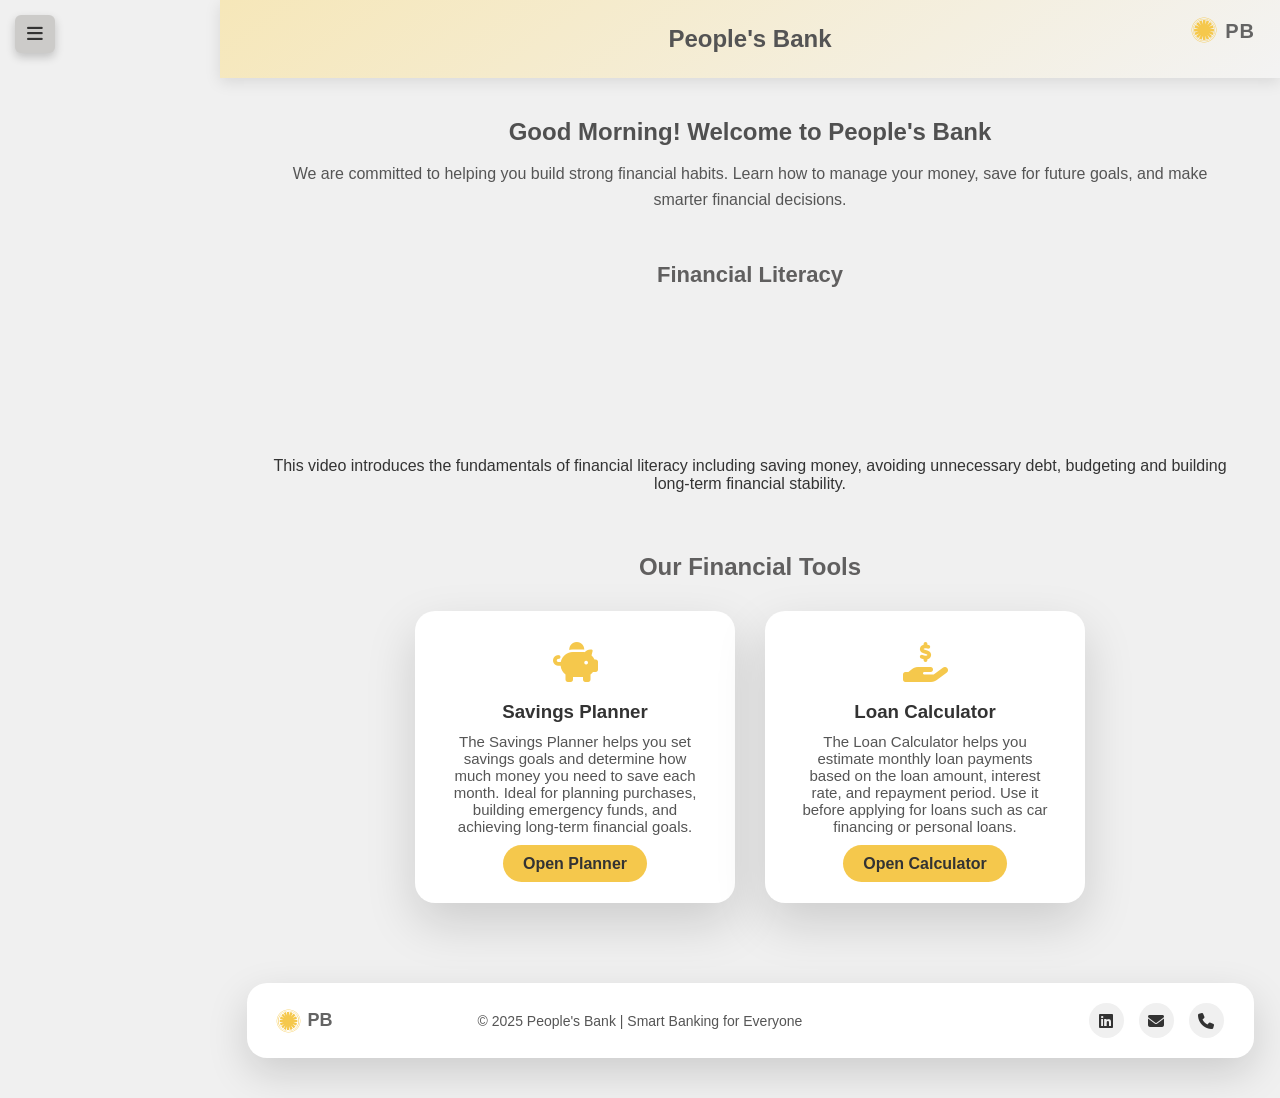
==== commit eb6487ca: "Update dashboard header with logo and title" ====
--- a/dashboard1.html
+++ b/dashboard1.html
@@ -48,10 +48,12 @@
 
     <!-- HEADER -->
     <header class="topbar">
-        <div class="logo">
-          
-        </div>
-        <h2 class="dashboard-title">People's | Bank</h2>
+         <div class="logo">
+            <i class="fa-brands fa-first-order-alt"></i>
+            <span>PB</span>
+         </div>
+           <h2 class="dashboard-title">People's Bank
+           </h2>
     </header>
 
     <main class="dashboard-container">
--- a/styles/dashboard.css
+++ b/styles/dashboard.css
@@ -61,3 +61,65 @@
     margin-bottom:15px;
     color:#605f5f;
 }
+
+/* Tool Cards */
+.tools-section {
+    text-align: center;
+}
+
+.tools-section h2 {
+    margin-bottom: 30px;
+    color: #605f5f;
+}
+
+.tools-cards {
+    display: flex;
+    gap: 30px;
+    flex-wrap: wrap;
+    justify-content: center;
+}
+
+.tool-card {
+    background: white;
+    width: 320px;
+    padding: 30px;
+    border-radius: 20px;
+    box-shadow: 0 20px 50px rgba(0,0,0,0.15);
+    transition: 0.3s;
+}
+
+.tool-card:hover {
+    transform: translateY(-8px);
+    box-shadow: 0 25px 60px rgba(0,0,0,0.2);
+}
+
+.tool-icon {
+    font-size: 40px;
+    color: #f5c84c;
+    margin-bottom: 15px;
+}
+
+.tool-card h3 {
+    margin-bottom: 10px;
+    color: #333;
+}
+
+.tool-card p {
+    font-size: 15px;
+    color: #555;
+    margin-bottom: 20px;
+}
+
+.tool-btn {
+    background: #f5c84c;
+    padding: 10px 20px;
+    border-radius: 20px;
+    text-decoration: none;
+    color: #333;
+    font-weight: 600;
+    transition: 0.3s;
+}
+
+.tool-btn:hover {
+    background: #e4b63d;
+}
